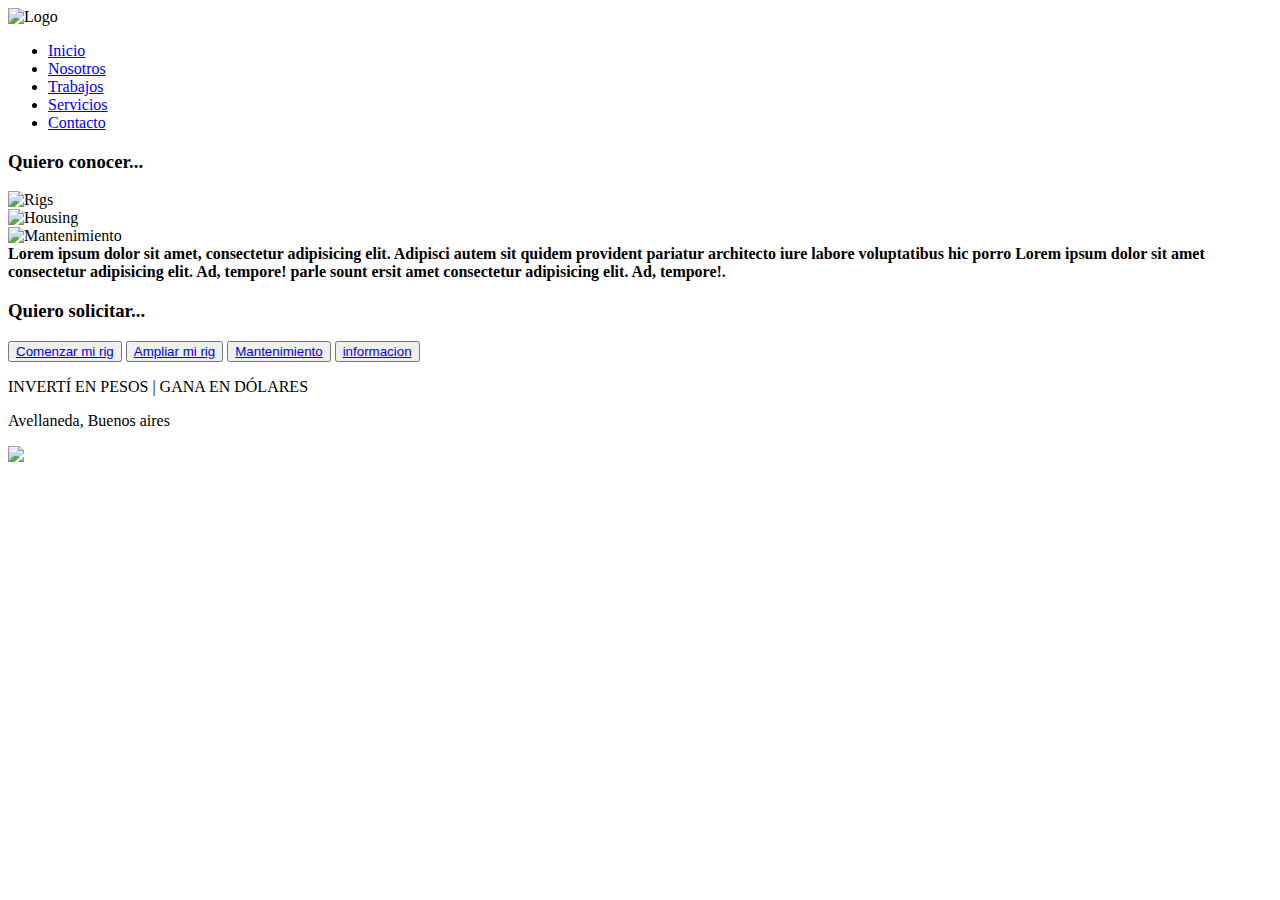
==== Estructura HTML/index.html @ 3a2f417d "Add files via upload" ====
<!DOCTYPE html>
<html lang="es">

<head>
    <meta charset="UTF-8">
    <meta http-equiv="X-UA-Compatible" content="IE=edge">
    <meta name="viewport" content="width=device-width, initial-scale=1.0">
    <link rel="stylesheet" href="/documentos/style.css">
    <title>Ficma Cryptomineria</title>

</head>
<!-- Alumno: Martin Neme - Tutor:Franco Carrizo-->

<body>
    <div id=cont-total>
        <header id=header>

            <div>
                <img src="/img/newlogo.webp" width="350" alt="Logo">
            </div>
            <nav>
                <ul class="menu">
                    <li><a href="./index.html">Inicio</a></li>
                    <li><a href="/documentos/nosotros.html">Nosotros</a></li>
                    <li><a href="/documentos/trabajos.html">Trabajos</a></li>
                    <li><a href="/documentos/servicios.html">Servicios</a></li>
                    <li><a href="/documentos/contacto.html">Contacto</a> </li>
                </ul>
    </div>
    </nav>
    </header>
    <main>
        <section class="main">
            <div class="submain">
                <article class="articulos">
                    <h3>Quiero conocer...</h3>
                    <div class="subMenu">
                        <article id="img">
                            <img class="imagenes" src="/img/rig1.jpg" alt="Rigs">
                        </article>

                        <article id="img">
                            <img class="imagenes" src="/img/rig3.jpeg" alt="Housing">
                        </article>

                        <article id="img">
                            <img class="imagenes" src="/img/rigmant.jpeg" alt="Mantenimiento">
                        </article>

                    </div>
                    <article alt="description imagen">
                        <div class="descImg">
                            <!-- texto descriptivo mostrado al posicionarse sobre las imagenes-->
                            <strong>Lorem ipsum dolor sit amet, consectetur adipisicing elit.
                                Adipisci autem sit quidem provident pariatur architecto
                                iure labore voluptatibus hic porro Lorem ipsum dolor sit amet consectetur adipisicing
                                elit. Ad, tempore! parle sount ersit amet consectetur adipisicing elit. Ad,
                                tempore!.</strong>
                        </div>
                    </article>
                </article>
                <div class="tarjetas">
                    <article class="articulos">
                        <h3>Quiero solicitar...</h3>
                    </article>

                    <!-- botones que llevan al formulario de contacto -->
                    <article class="articulos">
                        <button><a href="Contacto.html">Comenzar mi rig</a></button>
                        <button><a href="Contacto.html">Ampliar mi rig</a></button>
                        <button><a href="Contacto.html">Mantenimiento</a></button>
                        <button><a href="Contacto.html">informacion</button></a>
                    </article>
                </div>
            </div>
            </div>

        </section>
    </main>
    <footer>
        <div class="containerfoot">
            <div class="footTable">
                <p class="eslogan">INVERTÍ EN PESOS | GANA EN DÓLARES</p>
            </div>
            <div class="FootTableDos">
                <p class="footContact">Avellaneda, Buenos aires</p>
            </div>
            <section class="socialMedia">
                <a title="redes" href="https://instagram.com/ficmacryptomineria"><img src="/img/instagram.png"
                        width="50"></a>
            </section>

        </div>
        <div class="cotizacion">
            <div class="crypto">
                <script src="https://widgets.coingecko.com/coingecko-coin-ticker-widget.js"></script>
                <coingecko-coin-ticker-widget coin-id="bitcoin" currency="usd" locale="es">
                </coingecko-coin-ticker-widget>
            </div>
            <div class="crypto">
                <script src="https://widgets.coingecko.com/coingecko-coin-ticker-widget.js"></script>
                <coingecko-coin-ticker-widget coin-id="ethereum" currency="usd" locale="es">
                </coingecko-coin-ticker-widget>
            </div>
    </footer>
    </div>

</body>

</html>
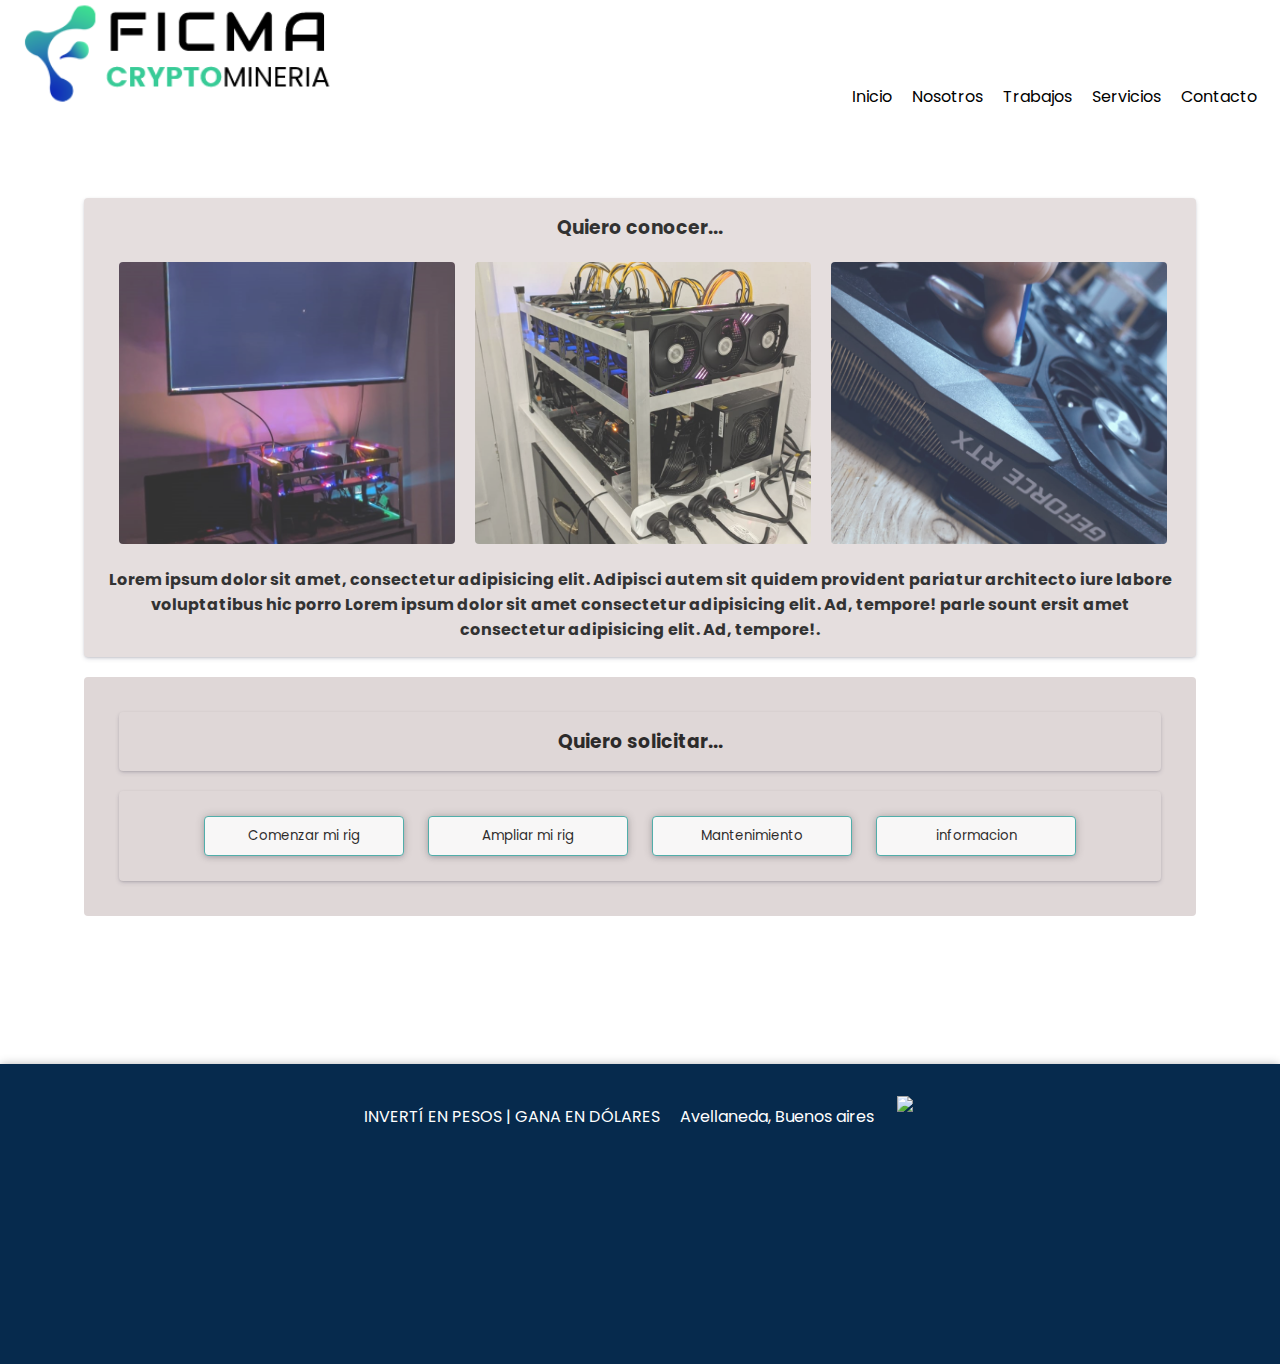
==== commit df2a34a8: "Update index.html" ====
--- a/Estructura HTML/index.html
+++ b/Estructura HTML/index.html
@@ -5,7 +5,7 @@
     <meta charset="UTF-8">
     <meta http-equiv="X-UA-Compatible" content="IE=edge">
     <meta name="viewport" content="width=device-width, initial-scale=1.0">
-    <link rel="stylesheet" href="/documentos/style.css">
+    <link rel="stylesheet" href="./documentos/style.css">
     <title>Ficma Cryptomineria</title>
 
 </head>
@@ -16,15 +16,15 @@
         <header id=header>
 
             <div>
-                <img src="/img/newlogo.webp" width="350" alt="Logo">
+                <img src="./img/newlogo.webp" width="350" alt="Logo">
             </div>
             <nav>
                 <ul class="menu">
                     <li><a href="./index.html">Inicio</a></li>
-                    <li><a href="/documentos/nosotros.html">Nosotros</a></li>
-                    <li><a href="/documentos/trabajos.html">Trabajos</a></li>
-                    <li><a href="/documentos/servicios.html">Servicios</a></li>
-                    <li><a href="/documentos/contacto.html">Contacto</a> </li>
+                    <li><a href="./documentos/nosotros.html">Nosotros</a></li>
+                    <li><a href="./documentos/trabajos.html">Trabajos</a></li>
+                    <li><a href="./documentos/servicios.html">Servicios</a></li>
+                    <li><a href="./documentos/contacto.html">Contacto</a> </li>
                 </ul>
     </div>
     </nav>
@@ -36,15 +36,15 @@
                     <h3>Quiero conocer...</h3>
                     <div class="subMenu">
                         <article id="img">
-                            <img class="imagenes" src="/img/rig1.jpg" alt="Rigs">
+                            <img class="imagenes" src="./img/rig1.jpg" alt="Rigs">
                         </article>
 
                         <article id="img">
-                            <img class="imagenes" src="/img/rig3.jpeg" alt="Housing">
+                            <img class="imagenes" src="./img/rig3.jpeg" alt="Housing">
                         </article>
 
                         <article id="img">
-                            <img class="imagenes" src="/img/rigmant.jpeg" alt="Mantenimiento">
+                            <img class="imagenes" src="./img/rigmant.jpeg" alt="Mantenimiento">
                         </article>
 
                     </div>
@@ -66,10 +66,10 @@
 
                     <!-- botones que llevan al formulario de contacto -->
                     <article class="articulos">
-                        <button><a href="Contacto.html">Comenzar mi rig</a></button>
-                        <button><a href="Contacto.html">Ampliar mi rig</a></button>
-                        <button><a href="Contacto.html">Mantenimiento</a></button>
-                        <button><a href="Contacto.html">informacion</button></a>
+                        <button><a href="./documentos/contacto.html">Comenzar mi rig</a></button>
+                        <button><a href="./documentos/contacto.html">Ampliar mi rig</a></button>
+                        <button><a href="./documentos/contacto.html">Mantenimiento</a></button>
+                        <button><a href="./documentos/contacto.html">informacion</button></a>
                     </article>
                 </div>
             </div>
@@ -107,4 +107,4 @@
 
 </body>
 
-</html>+</html>
--- a/Estructura HTML/documentos/style.css
+++ b/Estructura HTML/documentos/style.css
@@ -0,0 +1,306 @@
+@import url('https://fonts.googleapis.com/css2?family=Arimo&family=Poppins:wght@100;400&display=swap');
+
+* {
+
+    padding: 0px;
+    margin: 0px;
+    font-family: 'Poppins', 'arimo', 'Courier', 'monospace';
+}
+
+.menu {
+    list-style: none;
+    position: absolute;
+    top: -40px;
+    right: 1%;
+
+}
+
+nav {
+    position: relative;
+
+}
+
+nav a:hover {
+    background-color: #2ea59f;
+    color:white;
+    border-radius: 4px;
+}
+
+nav ul li {
+    float: left;
+    list-style: none;
+    margin: 10px;
+
+}
+
+a {
+    color: black;
+    text-decoration: none;
+
+}
+
+.socialMedia {
+    position: relative;
+    top: -0vh;
+    right: 1%;
+    padding-left: 2%;
+
+}
+
+body {
+    max-width: auto;
+    font-family: 'Courier New', Courier, monospace;
+
+
+}
+
+.imagenes {
+    border-radius: 4px;
+
+}
+
+
+.tableServ {
+    position: relative;
+    left: 25%;
+    top: 50%;
+
+
+}
+.articulos{
+    opacity: 0.8;
+    width: auto;
+
+    
+}
+
+.articulos,
+form,
+h1,
+.tableServ,
+.tarjetas,
+.encabezado {
+    border-radius: 4px;
+    background-color: rgb(223, 215, 215);
+    text-align: center;
+    padding: 15px;
+    margin: 20px;
+}
+
+.encabezado {
+
+    font-weight: bold;
+    font-size: 20px;
+    text-align: center;
+    background-color: rgb(182, 174, 174) !important;
+}
+
+h1 {
+    background-color: #062a4d;
+    color: white;
+}
+
+th {
+    color: black;
+    font-size: 20px;
+}
+
+.submain{
+    background-image: url(/img/fondo.png);
+    padding-top:5%;
+    padding-left:5% ;
+    padding-right:5% ;
+    padding-bottom:10% ;
+}
+.space{
+
+    height: 10vh;
+}
+
+
+.subMenu,
+.imagenes {
+    display: flex;
+    margin: 10px;
+    width: 336px;
+    height: 282px;
+    object-fit: cover;
+  
+}
+
+.descImg {
+    display: block;
+    margin-top: 3%;    
+    width: auto;
+    height: 5%; 
+    padding-left: 0%;
+
+}
+
+
+
+.imagenes:hover {
+    display: flex;
+    margin: 10px;
+    width: 340px;
+    height: 300px;
+    object-fit: cover;
+
+}
+
+input,
+textarea,
+select,
+button {
+    padding: 5px;
+    margin: 10px;
+    border-radius: 4px;
+    border-width: 1px;
+    border-color: #2ea59f;
+    border-style: solid;
+}
+
+#texto {
+    width: 408px;
+    height: 40px;
+}
+
+textarea {
+    width: 408px;
+    height: 100px;
+}
+
+button {
+    background-color: white;
+    width: 200px;
+    height: 40px;
+    box-shadow: rgba(50, 50, 93, 0.25) 0px 2px 5px -1px, rgba(0, 0, 0, 0.3) 0px 0px 10px -1px;
+}
+
+button:hover {
+    background-color: #2ea59f;
+
+}
+pre:before {
+    content: "Descripcion";
+
+}
+
+pre:hover:before {
+    content: "Aqui se mostrara la descripcion de cada imagen";
+
+}
+
+.msj {
+    text-align: center;
+    padding: 10px;
+}
+
+
+.articulos ul li {
+    text-align: justify;
+    list-style-position: inside;
+
+}
+
+.articulos ol li {
+    list-style-position: inside;
+    text-align: center;
+
+}
+
+.articulos p,
+ul,
+ol {
+    color: black;
+    font-size: 16px;
+}
+
+iframe {
+    padding: 5vh;
+}
+
+.containerfoot {
+    display: flex;
+    justify-content: center;
+    padding-top: 30px;
+}
+.cotizacion{
+    display:flex;
+   
+    
+}
+.crypto{
+    
+    padding-left: 22%;
+    background-color: #062a4d;
+    
+    
+    
+}
+footer{
+    height: 35%;
+    background-color: #062a4d;
+}
+
+.containerfoot {
+    height: 30vh;
+    background-color: #062a4d;
+    
+
+}
+
+footer p {
+    display: inline-block;
+    padding: 0px;
+    box-sizing: border-box;
+   
+
+
+}
+
+.footTable {
+
+    float: left;
+
+}
+
+.footTableDos {
+
+    float: right;
+
+}
+
+footer {
+    box-shadow: rgba(50, 50, 93, 0.25) 0px 2px 5px -1px, rgba(0, 0, 0, 0.3) 0px 0px 10px -1px;
+
+}
+
+.eslogan,
+.footContact {
+    padding: 10px;
+    color: white;
+}
+
+.articulos,
+.encabezado,
+h1 {
+    box-shadow: rgba(50, 50, 93, 0.25) 0px 2px 5px -1px, rgba(0, 0, 0, 0.3) 0px 1px 3px -1px;
+    
+}
+
+.blockSomos {
+    display: flex;
+    background-image: url(/img/fondo.png);
+    height: 100vh;
+
+}
+
+.quienesSomos {
+    width: 33%;
+}
+
+.jobs{
+    display: flex;
+    padding-left:15%;
+}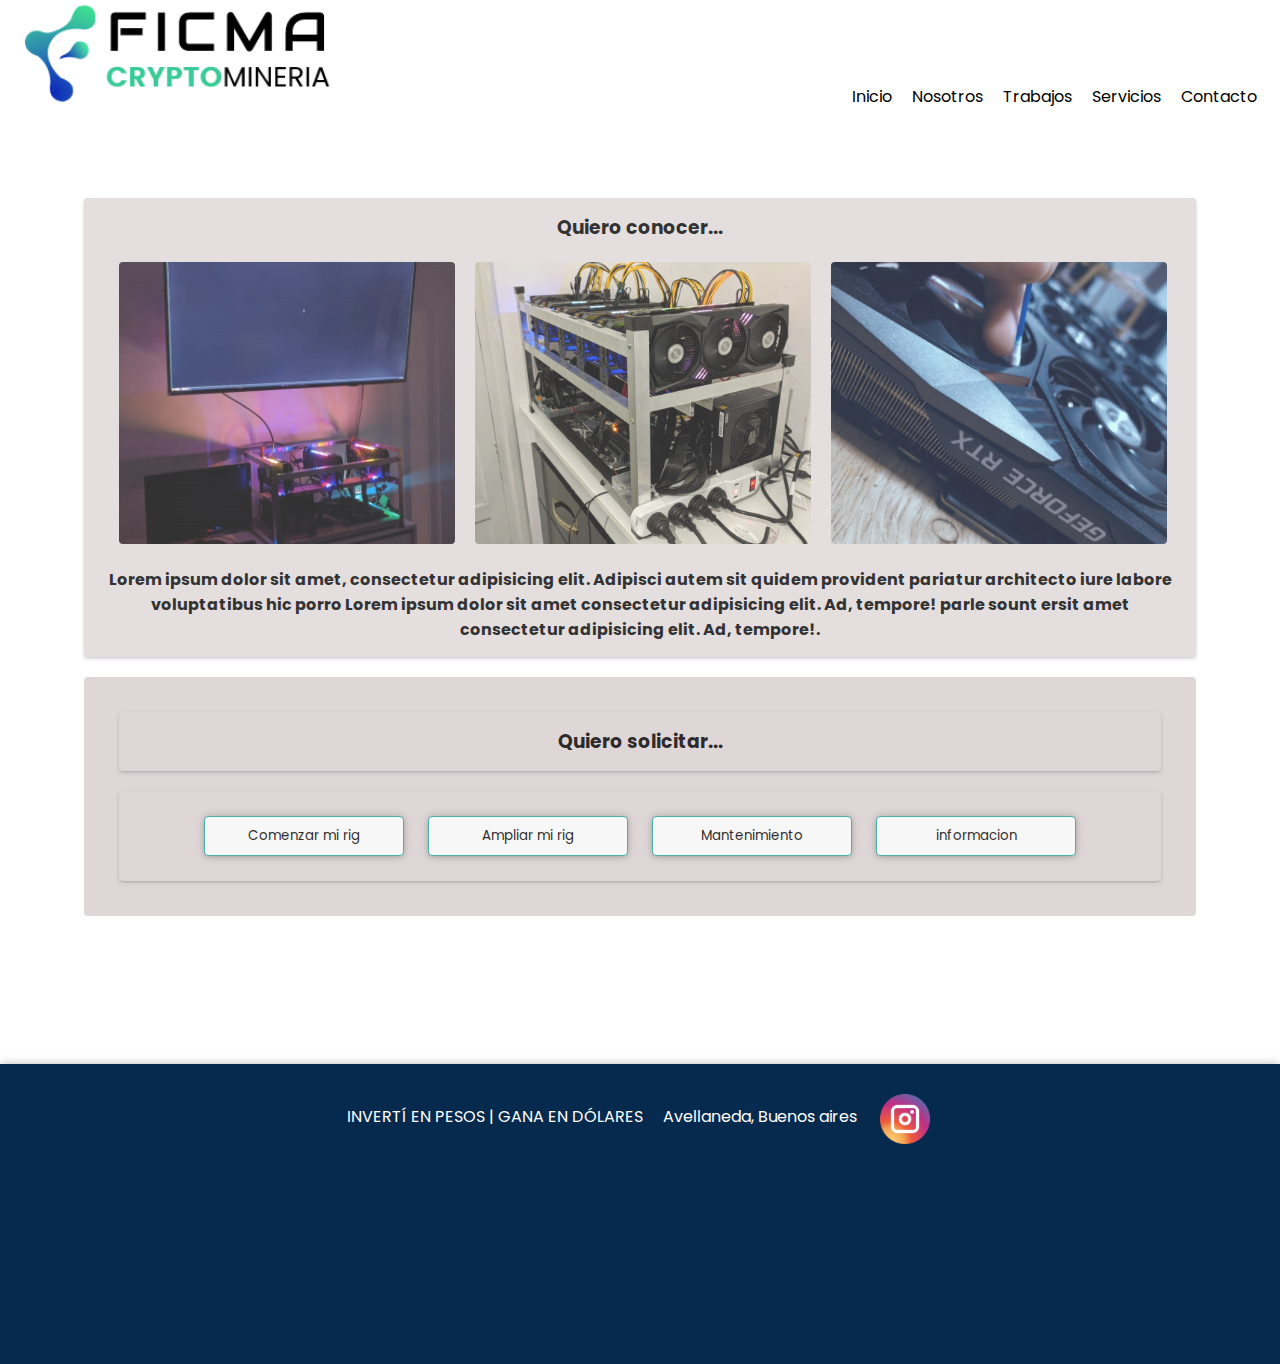
==== commit a5c3de1c: "Update index.html" ====
--- a/Estructura HTML/index.html
+++ b/Estructura HTML/index.html
@@ -86,7 +86,7 @@
                 <p class="footContact">Avellaneda, Buenos aires</p>
             </div>
             <section class="socialMedia">
-                <a title="redes" href="https://instagram.com/ficmacryptomineria"><img src="/img/instagram.png"
+                <a title="redes" href="https://instagram.com/ficmacryptomineria"><img src="./img/instagram.png"
                         width="50"></a>
             </section>
 
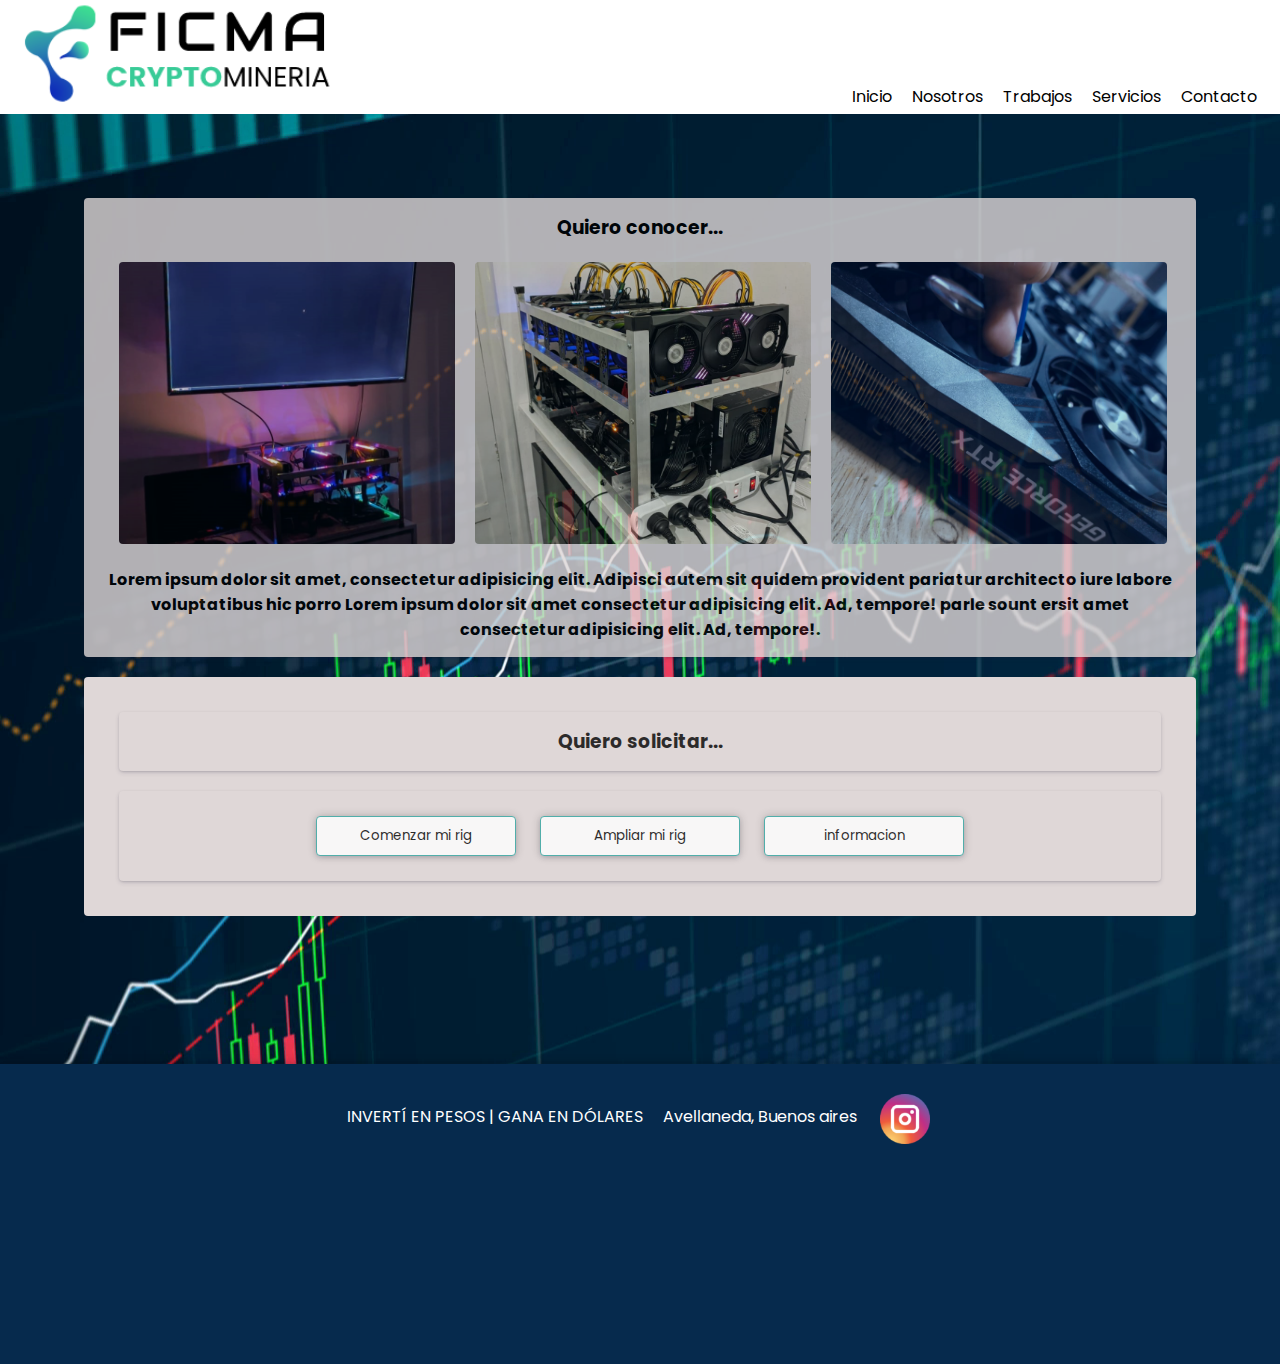
==== commit be46b1ba: "Add files via upload" ====
--- a/Estructura HTML/index.html
+++ b/Estructura HTML/index.html
@@ -68,7 +68,6 @@
                     <article class="articulos">
                         <button><a href="./documentos/contacto.html">Comenzar mi rig</a></button>
                         <button><a href="./documentos/contacto.html">Ampliar mi rig</a></button>
-                        <button><a href="./documentos/contacto.html">Mantenimiento</a></button>
                         <button><a href="./documentos/contacto.html">informacion</button></a>
                     </article>
                 </div>
@@ -107,4 +106,4 @@
 
 </body>
 
-</html>
+</html>--- a/Estructura HTML/documentos/style.css
+++ b/Estructura HTML/documentos/style.css
@@ -106,7 +106,7 @@
 }
 
 .submain{
-    background-image: url(/img/fondo.png);
+    background-image: url(../img/fondo.png);
     padding-top:5%;
     padding-left:5% ;
     padding-right:5% ;
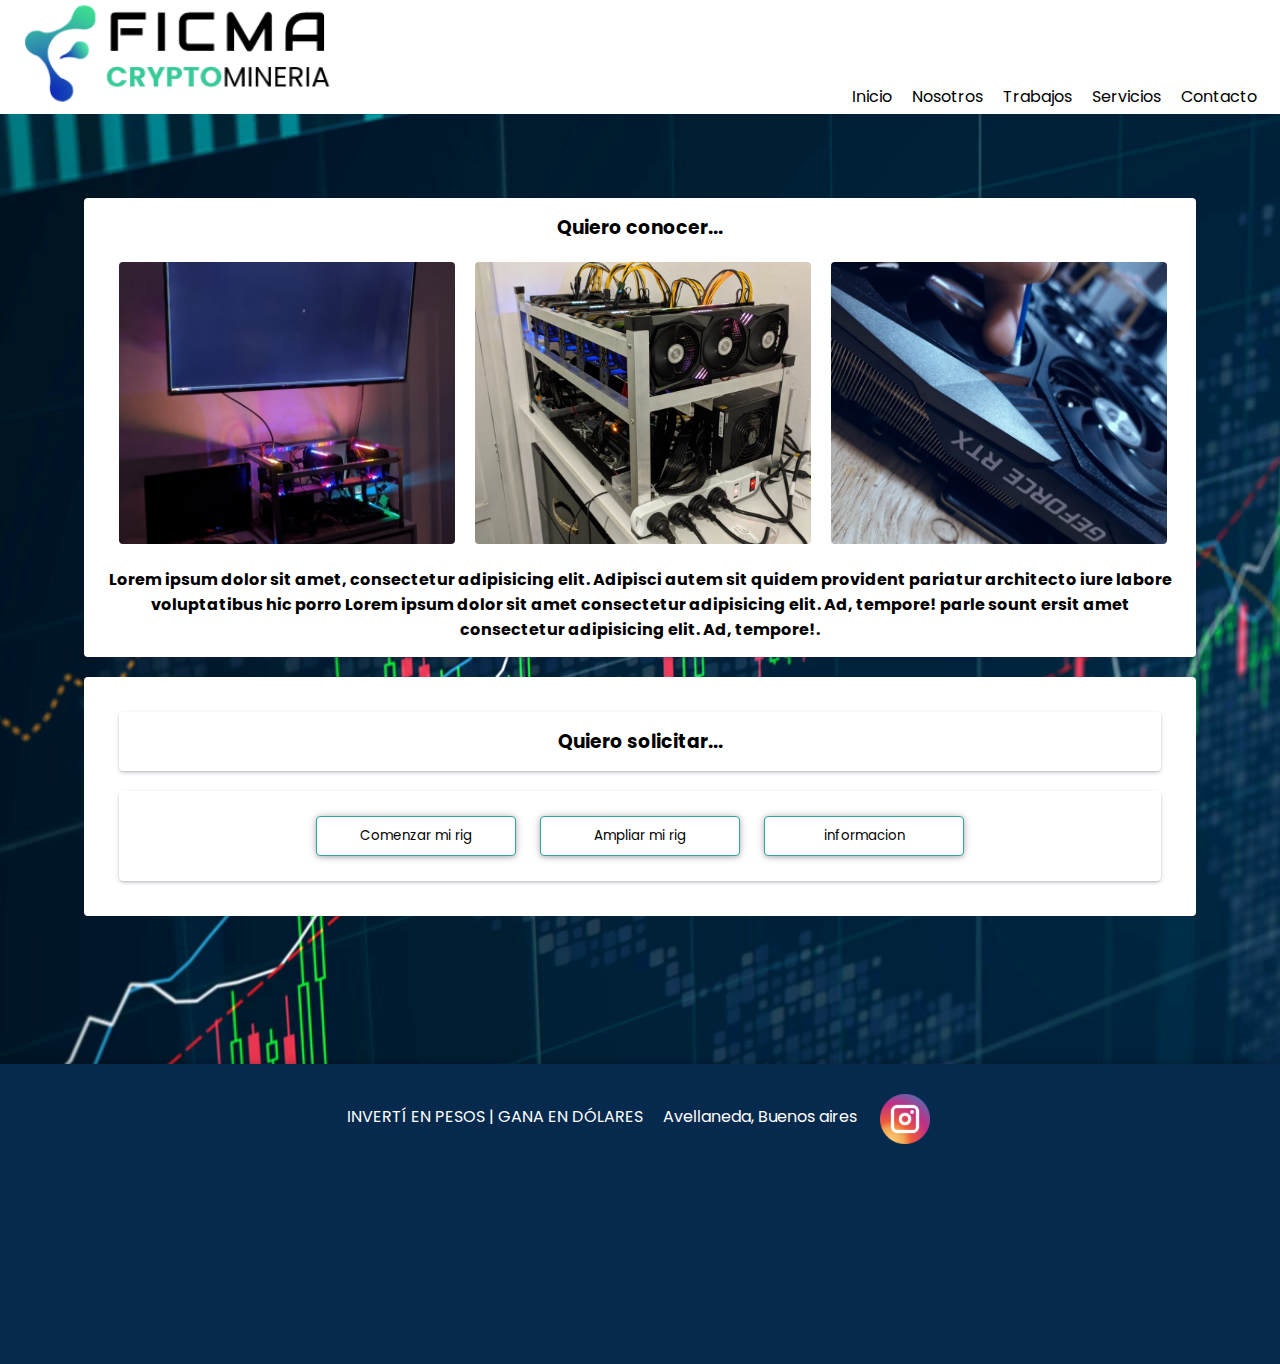
==== commit 4863892c: "Add files via upload" ====
--- a/Estructura HTML/index.html
+++ b/Estructura HTML/index.html
@@ -46,17 +46,16 @@
                         <article id="img">
                             <img class="imagenes" src="./img/rigmant.jpeg" alt="Mantenimiento">
                         </article>
-
                     </div>
                     <article alt="description imagen">
-                        <div class="descImg">
-                            <!-- texto descriptivo mostrado al posicionarse sobre las imagenes-->
-                            <strong>Lorem ipsum dolor sit amet, consectetur adipisicing elit.
-                                Adipisci autem sit quidem provident pariatur architecto
-                                iure labore voluptatibus hic porro Lorem ipsum dolor sit amet consectetur adipisicing
-                                elit. Ad, tempore! parle sount ersit amet consectetur adipisicing elit. Ad,
-                                tempore!.</strong>
-                        </div>
+                      <div class="descImg">
+                           <!-- texto descriptivo mostrado al posicionarse sobre las imagenes-->
+                           <strong>Lorem ipsum dolor sit amet, consectetur adipisicing elit.
+                            Adipisci autem sit quidem provident pariatur architecto
+                            iure labore voluptatibus hic porro Lorem ipsum dolor sit amet consectetur adipisicing
+                            elit. Ad, tempore! parle sount ersit amet consectetur adipisicing elit. Ad,
+                            tempore!.</strong>
+                      </div>
                     </article>
                 </article>
                 <div class="tarjetas">
--- a/Estructura HTML/documentos/style.css
+++ b/Estructura HTML/documentos/style.css
@@ -68,7 +68,7 @@
 
 }
 .articulos{
-    opacity: 0.8;
+    opacity: 1;
     width: auto;
 
     
@@ -81,7 +81,7 @@
 .tarjetas,
 .encabezado {
     border-radius: 4px;
-    background-color: rgb(223, 215, 215);
+    background-color: rgb(255, 255, 255);
     text-align: center;
     padding: 15px;
     margin: 20px;
@@ -92,7 +92,7 @@
     font-weight: bold;
     font-size: 20px;
     text-align: center;
-    background-color: rgb(182, 174, 174) !important;
+    background-color: rgb(255, 255, 255);
 }
 
 h1 {
@@ -291,7 +291,7 @@
 
 .blockSomos {
     display: flex;
-    background-image: url(/img/fondo.png);
+    background-image: url(../img/fondo.png);
     height: 100vh;
 
 }
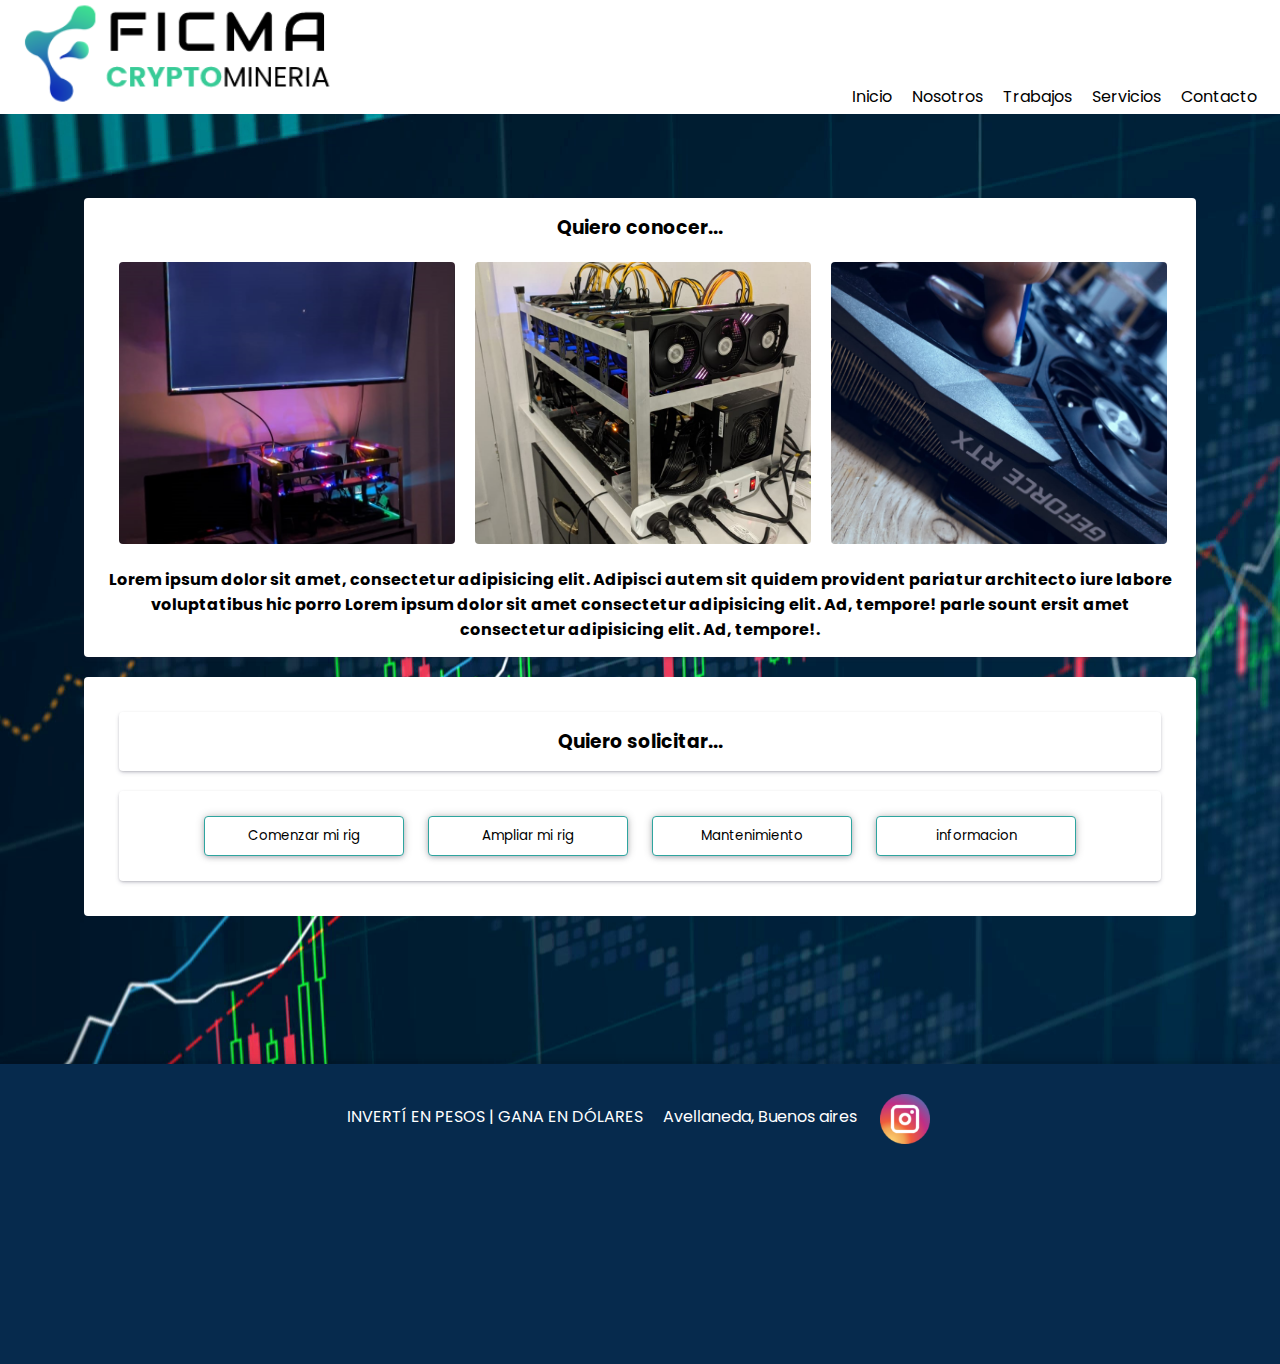
==== commit c5c132ef: "Update index.html" ====
--- a/Estructura HTML/index.html
+++ b/Estructura HTML/index.html
@@ -67,6 +67,7 @@
                     <article class="articulos">
                         <button><a href="./documentos/contacto.html">Comenzar mi rig</a></button>
                         <button><a href="./documentos/contacto.html">Ampliar mi rig</a></button>
+                         <button><a href="./documentos/contacto.html">Mantenimiento</a></button>
                         <button><a href="./documentos/contacto.html">informacion</button></a>
                     </article>
                 </div>
@@ -105,4 +106,4 @@
 
 </body>
 
-</html>+</html>
